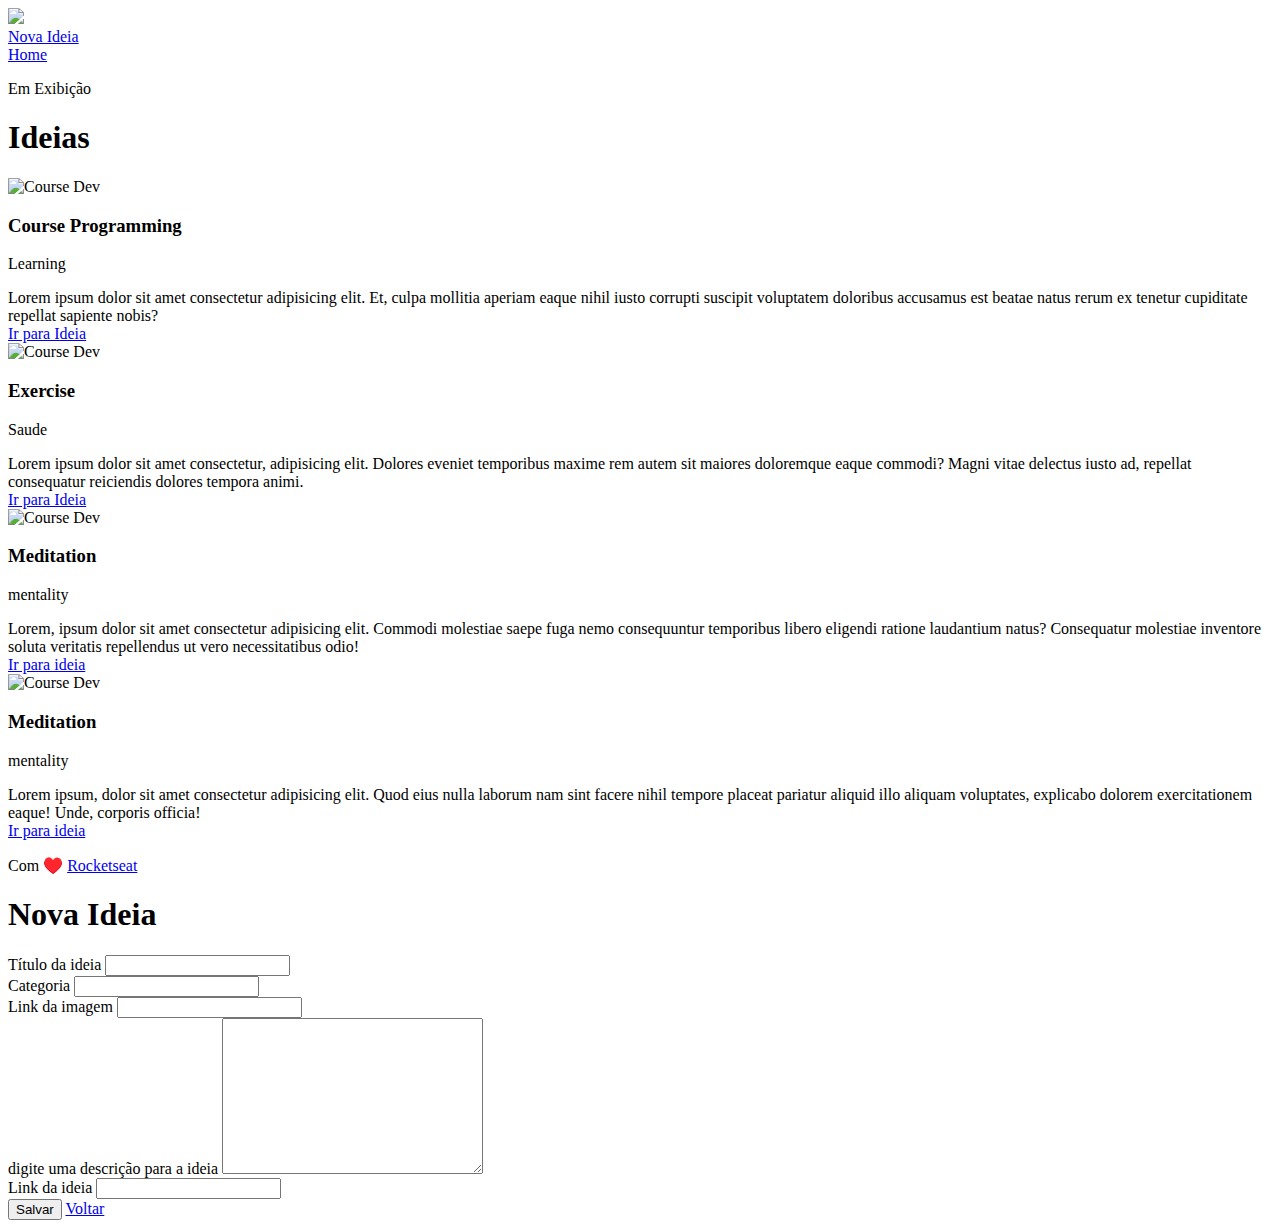
==== Documents/ideias.html @ 842a8bc2 "meus arquivos html" ====
<!DOCTYPE html>
<html>

<head>
  <meta charset="UTF-8">
  <meta name="viewport" content="width=device-width, initial-scale=1">
  <title>Novas Ideias</title>
  <link rel="stylesheet" href="../Style/style.css">
  <link rel="stylesheet" href="..Style/ideas.css">
</head>

<body id="page-idea"> <!-- Inicio da sessão de ideias da page-->
  <div id="container">
    <header>
      <img src="../Image/logo.jpg">
      <nav>
        <li onclick="onOff()">
          <a href="#">Nova Ideia </a>
        </li>

        <li>
          <a href="index.html">Home</a>
        </li>
      </nav>
    </header>

    <section id="title">
      <p>Em Exibição</p>
      <h1>Ideias</h1>
    </section>

    <main>
      <section id="ideas">
        <!--Inicio Sessão ideias -->
        <div class="idea">
          <!--idea 1-->
          <img src="../Image/coding.png" alt="Course Dev">
          <div class="content">
            <h3>Course Programming</h3>
            <p>Learning</p>
            <div class="description">
              Lorem ipsum dolor sit amet consectetur adipisicing elit. Et,
               culpa mollitia aperiam eaque nihil iusto corrupti suscipit voluptatem 
               doloribus accusamus est beatae natus rerum ex tenetur cupiditate repellat sapiente nobis?
            </div>
            <a href="#">Ir para Ideia</a>
          </div>
        </div>
        <!--fim idea 1-->
        
        <!--Inicio idea 2 -->
        <div class="idea">
          <img src="../Image/exercise.png" alt="Course Dev">
          <div class="content">
            <h3>Exercise</h3>
            <p>Saude</p>
            <div class="description">
              Lorem ipsum dolor sit amet consectetur, adipisicing elit. Dolores eveniet temporibus maxime
               rem autem sit maiores doloremque eaque commodi?
               Magni vitae delectus iusto ad, repellat consequatur reiciendis dolores tempora animi.
            </div>
            <a href="#">Ir para Ideia</a>
          </div>
        </div>
        <!--fim idea 2-->

        <!-- Inicio idea 3-->
        <div class="idea">
          <img src="../Image/meditation.png" alt="Course Dev">
          <div class="content">
            <h3>Meditation</h3>
            <p>mentality</p>
            <div class="description">
              Lorem, ipsum dolor sit amet consectetur adipisicing elit. Commodi molestiae saepe fuga nemo consequuntur 
              temporibus libero eligendi ratione laudantium natus? 
              Consequatur molestiae inventore soluta veritatis repellendus ut vero necessitatibus odio!
            </div>
            <a href="#">Ir para ideia</a>
          </div>
        </div>
        <!-- fim idea 3-->
        
        <!-- Inicio idea 4-->
        <div class="idea">
          <img src="../Image/meditation.png" alt="Course Dev">
          <div class="content">
            <h3>Meditation</h3>
            <p>mentality</p>
            <div class="description">
              Lorem ipsum, dolor sit amet consectetur adipisicing elit. 
              Quod eius nulla laborum nam sint facere nihil tempore placeat pariatur aliquid illo aliquam voluptates, 
              explicabo dolorem exercitationem eaque! 
              Unde, corporis officia!
            </div>
            <a href="#">Ir para ideia</a>
          </div>
        </div>
        <!-- fim idea 4-->
      </section>
      <!--Fim Sessão idea-->
    </main>

    <footer>
      <p id="footer">
        Com ♥️ <a href="http://rocketseat.com.br">Rocketseat
        </a>
      </p>
    </footer>
  </div>
  
  <!--inicio formulario -->
  <div id="modal" class="hide">
    <div class="content">
      <h1>Nova Ideia</h1>
      <form action="" method="get" accept-charset="utf-8">
        <div class="input-wrapper" <label for="title">Título da ideia</label>
          <input type="text" name="title" />
        </div>
        <div class="input-wrapper" <label for="category">Categoria</label>
          <input type="text" name="category" />
        </div>
        <div>
          <label for="image">Link da imagem</label>
          <input type="url" name="image" />
        </div>
        <div>
          <label for="description">digite uma descrição para a ideia</label>
          <textarea name="description" rows="10" cols="30"></textarea>
        </div>
        <div>
          <label for="link">Link da ideia</label>
          <input type="url" name="link" />
        </div>
        <button>Salvar</button>
        <a href="#" onclick="onOff()">Voltar</a>
      </form>
    </div>
  </div>

  <script src="../JS/main.js"></script>

</body>

</html>
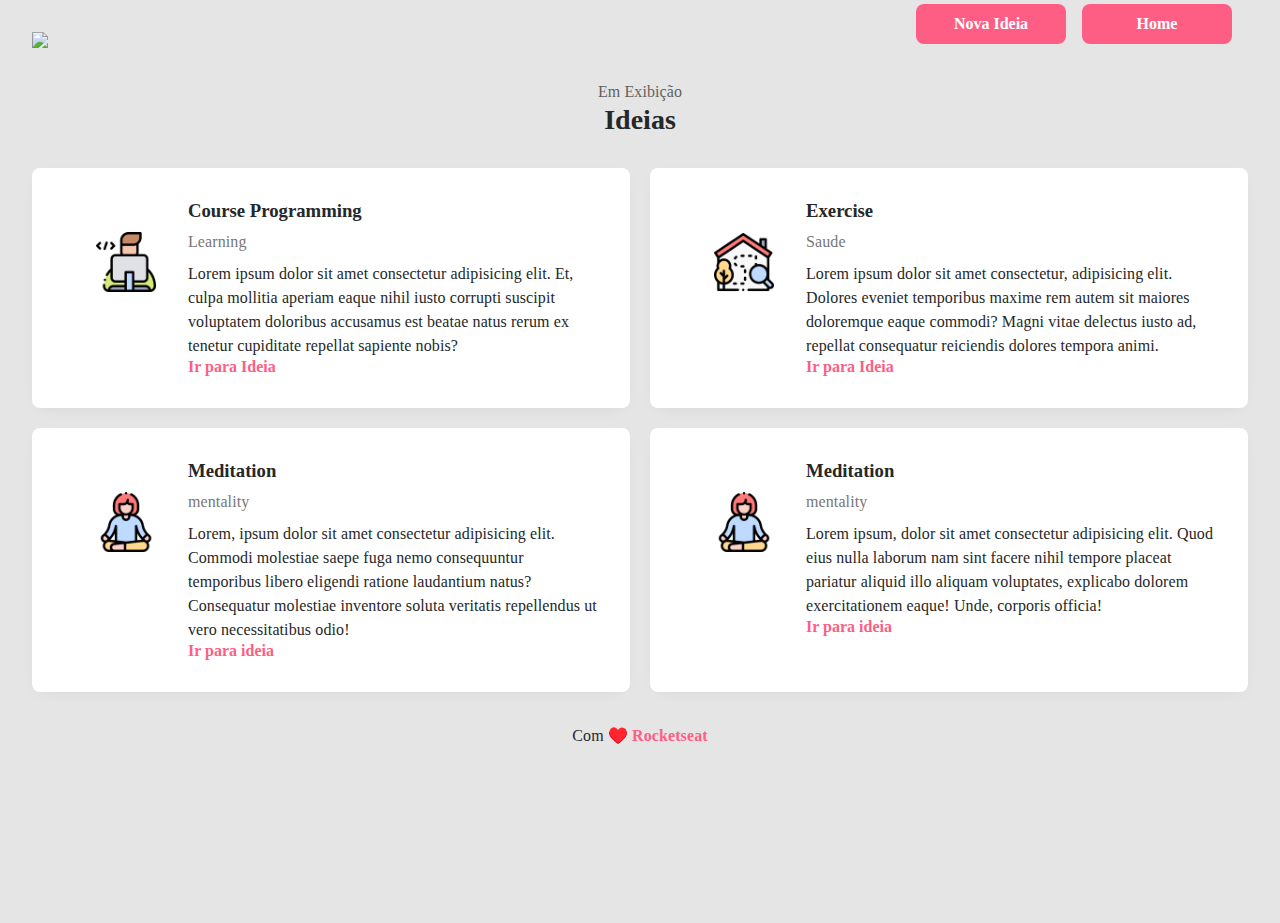
==== commit e8d4f1c9: "atualizando" ====
--- a/Documents/ideias.html
+++ b/Documents/ideias.html
@@ -12,7 +12,7 @@
 <body id="page-idea"> <!-- Inicio da sessão de ideias da page-->
   <div id="container">
     <header>
-      <img src="../Image/logo.jpg">
+      <img src="../Image/logo.png">
       <nav>
         <li onclick="onOff()">
           <a href="#">Nova Ideia </a>
@@ -113,31 +113,39 @@
     <div class="content">
       <h1>Nova Ideia</h1>
       <form action="" method="get" accept-charset="utf-8">
-        <div class="input-wrapper" <label for="title">Título da ideia</label>
+        <div class="input-wrapper" >
+          <label for="title">Título da ideia</label>
           <input type="text" name="title" />
         </div>
-        <div class="input-wrapper" <label for="category">Categoria</label>
+
+        <div class="input-wrapper"> 
+          <label for="category">Categoria</label>
           <input type="text" name="category" />
         </div>
+
         <div>
           <label for="image">Link da imagem</label>
           <input type="url" name="image" />
         </div>
+
         <div>
           <label for="description">digite uma descrição para a ideia</label>
           <textarea name="description" rows="10" cols="30"></textarea>
         </div>
+
         <div>
           <label for="link">Link da ideia</label>
           <input type="url" name="link" />
         </div>
+        
+        <a href="#" onclick="onOff()">Voltar</a>
         <button>Salvar</button>
-        <a href="#" onclick="onOff()">Voltar</a>
+        
       </form>
     </div>
   </div>
 
-  <script src="../JS/main.js"></script>
+  <script src="../js/main.js"></script>
 
 </body>
 
--- a/Style/style.css
+++ b/Style/style.css
@@ -0,0 +1,357 @@
+body {
+  margin: 0;
+  padding: 0;
+  background-color: #e5e5e5; 
+  color: #252828;
+}
+.container{
+  width: 90%;
+  margin:90, auto;
+  max-width: 980px;
+  display: flex; 
+  justify-content: center;
+  
+}
+#intro{
+  width: 300px;
+  margin-right: 20px, auto;
+  margin-top: 20px;
+}
+
+main{
+  margin: 32px 0;
+}
+
+#buttons{
+  display: flex;
+  margin-bottom: 32px;
+}
+
+#butons, footer{
+  text-align: center;
+  margin-bottom: 32px;
+    
+}
+
+button{
+  background: none;
+  color: #ff5e84;
+  border: none;
+  font-weight: bold;
+  cursor: pointer;
+  outline: none;
+  font-size: 14px;
+  line-height: 18px;
+  letter-spacing: 0.2px;
+} 
+
+button:hover{
+  text-decoration: underline;
+}
+
+button.fat {
+  color: white;
+  background: #ff5e84;
+  width: 150px;
+  height: 40px;
+  border-radius: 6px;
+  box-shadow: 0px 8px 16px #ff5e8432; 
+}
+
+button.fat a{
+  color: white;
+}
+
+button .fat:hover{
+  text-decoration: none;
+}
+
+a{
+  color: #ff5e84;
+  font-weight: bold;
+  text-decoration: none;
+}
+
+a:hover{
+  text-decoration: underline;
+}
+.idea{
+  display: flex;
+  margin: 32px;
+  border-radius: 8px;
+  box-shadow: 0 4px 16px -8px rgba(1, 1, 1, 0.1);
+  background-color: #fff;
+  padding: 32px;
+}
+
+.idea img {
+  width: 60px;
+  height: 60px;
+  margin: 32px;
+  
+}
+
+.idea h3{
+  margin: 0;
+}
+
+.idea p{
+  margin: 8px 0;
+  color: #777;
+} 
+.idea .descripition{
+  margin: 16px 0;
+}
+
+p, .description{
+  font-size: 16px;
+  line-height: 24px;
+  letter-spacing: 0.1px;
+}
+
+#modal{
+  background: #ff5e84;
+  position: absolute;
+  top: 0;
+  bottom: auto;
+  right: 0;
+  left: 0;
+  display: flex;
+  justify-content: center;
+}
+
+#modal .content{
+  margin-top: 10%;
+  color: white;
+}
+
+#modal .content h1{
+  text-align: center;
+  text-transform: uppercase;
+  
+}
+
+#modal form{
+  max-width: 800px;
+  width: 80%;
+  height: auto;
+  margin: 0 auto 15%;
+  display: grid;
+  grid-template-columns: 1fr 1fr;
+  gap: 20px;
+}
+
+form input,
+form textarea{
+  width: 100%;
+  padding: 12px;
+  border-radius: 6px;
+  border: 1px solid rgba(141,25, 52, 0.5);
+  outline: none;
+  font-size: 16px;
+  box-sizing: border-box;
+}
+
+form{
+  font-weight: 600;
+  line-height: 32px;
+  letter-spacing: 0.8px;
+}
+
+
+
+form a {
+  width: 150px;
+  height: 40px;
+  background-color: #ffffff22;
+  color: white;
+  display: flex;
+  align-items: center;
+  justify-content: center;
+  font-size: 14px;
+  font-weight: bold;
+  border-radius: 6px;
+  transition: 400ms;
+  align-self: end;
+  
+ 
+}
+
+form a:hhove {
+  background: #fff;
+  color: #ff5e84;
+  text-decoration: none;
+}
+
+
+form button{
+  background: white;
+  width: 150px;
+  height: 40px;
+  font-size: 14px;
+  border-radius: 6px;
+  cursor: pointer;
+  grid-column: 2;
+  justify-self: end;
+  transition: 400ms;
+  
+  
+}
+
+
+form button:hover{
+  background: #0984e3;
+  color: white;
+  text-decoration: none; 
+  margin-top: 32px;
+}
+
+.content form div:nth-child(3),
+.content form div:nth-child(4),
+.content form div:nth-child(5){
+  grid-column: span 2;
+}
+
+footer {
+  text-align: center;
+}
+
+
+footer a:hover {
+  color: #ff5e84;
+  font-weight: bold;
+}
+#modal.hide{
+  opacity: 0;
+  visibility: hidden;
+  transition: 400ms;
+  
+}
+
+
+
+/*estilizando ideas.html*/
+/*estilos globais*/
+#page-idea {
+  margin: 0;
+  padding: 0;
+  background-color: #e5e5e5;
+  color: #252828;
+}
+
+a {
+  color: #ff5e84;
+  font-weight: bold;
+  text-decoration: none;
+}
+
+/*estilizando aplicado a todos os links da page*/
+
+/*========================*/
+
+/*estilos especificos*/
+
+#page-ideas #container {
+  display: block;
+  width: 90%;
+  margin: 40, auto;
+  max-width: 980px;
+  justify-content: center;
+
+
+}
+
+/*estilizando todo o container*/
+
+
+#page-idea header {
+  display: flex;
+  justify-content: space-between;
+}
+
+/*estilizando logo e menu*/
+
+#page-idea header img {
+  margin-left: 32px;
+  margin-top: 32px;
+}
+
+#page-idea nav {
+  display: flex;
+  align-items: center;
+  list-style-type: none;
+  margin-right: 32px;
+
+
+}
+
+/*estilizando a lista de menu*/
+
+#page-idea nav li {
+  margin-right: 16px;
+
+}
+
+#page-idea nav li a:last-child {
+  margin-left: 0;
+  width: 150px;
+  height: 40px;
+  display: flex;
+  background-color: #ff5e84;
+  align-items: center;
+  justify-content: center;
+
+  border-radius: 8px;
+
+}
+
+/*estilo aplicado ao ultimo item doenu*/
+
+#page-idea nav li a:last-child {
+  color: white;
+}
+
+section {
+  margin-left: 32px;
+  margin-right: 32px;
+
+}
+
+section#title {
+  text-align: center;
+
+}
+
+section#title p {
+  opacity: 0.7;
+  margin: 0;
+}
+
+section#title h1 {
+  margin: 0;
+  font-size: 28px;
+}
+
+section#ideas {
+  display: grid;
+  grid-template-columns: 1fr 1fr;
+  gap: 20px;
+}
+
+section#ideas .idea {
+  margin: 0;
+
+}
+
+section#title,
+section#idea,
+footer {
+  margin: 32px;
+}
+
+bady.hideScroll{
+  overflow: hidden;
+}
+#modal.addScroll{
+  overflow: auto;
+}